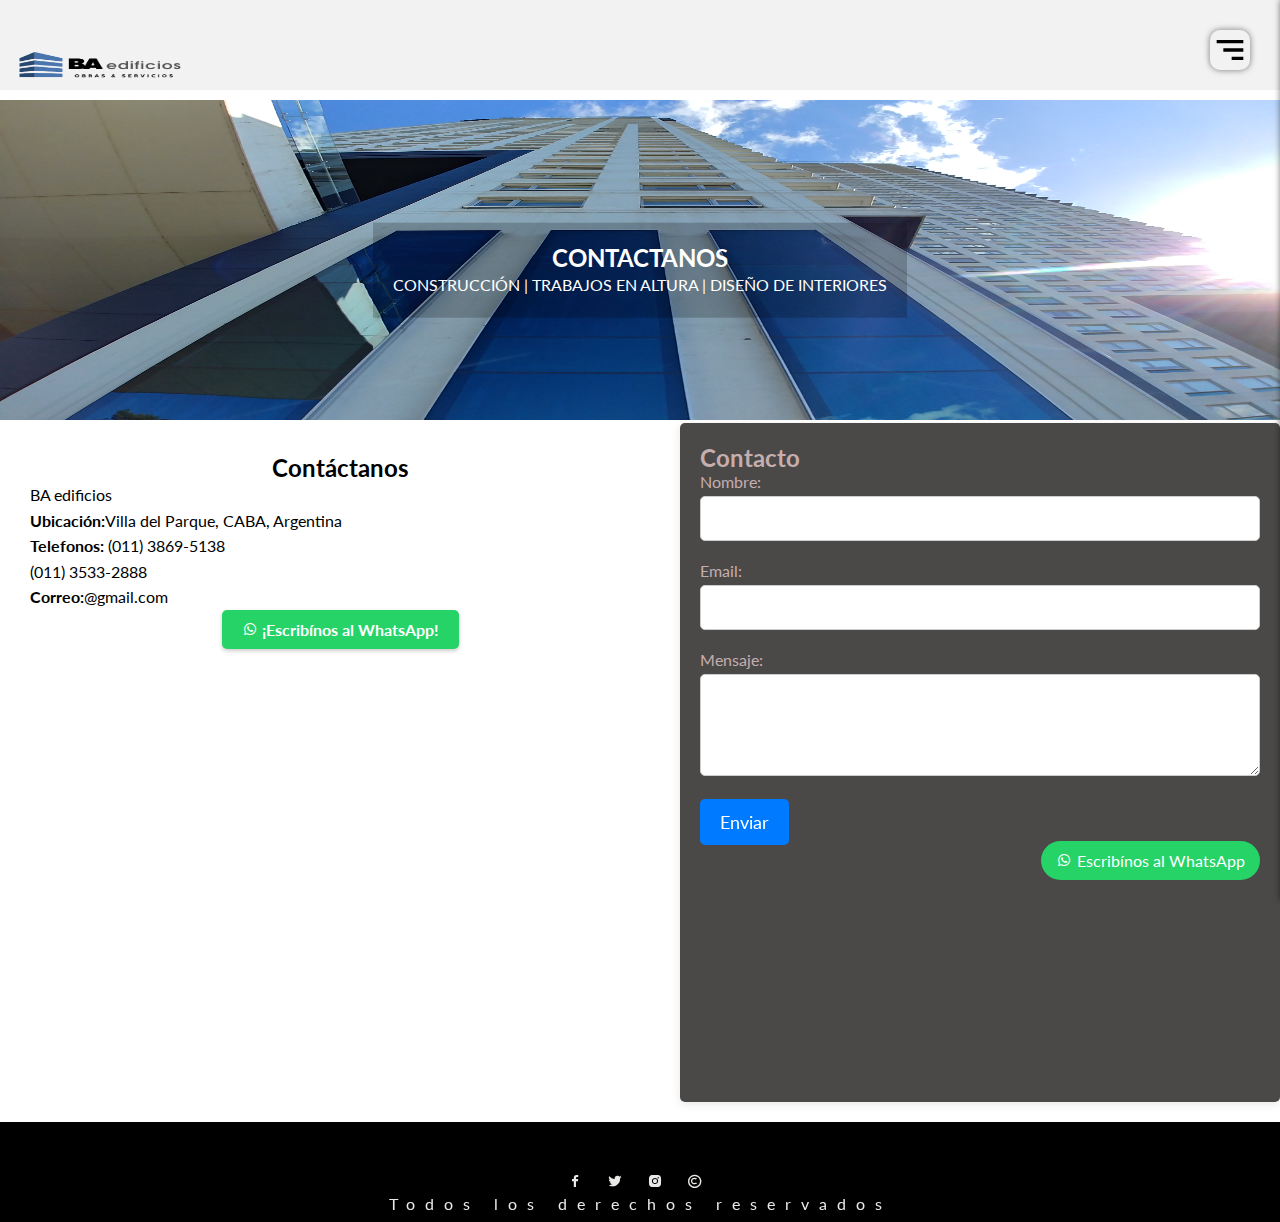
==== section/contacto.html @ 110c376d "inicioBAedificios" ====
<!DOCTYPE html>
<html lang="en">

<head>
  <meta charset="UTF-8">
  <meta name="viewport" content="width=device-width, initial-scale=1.0">
  <meta name="description" content="Dedicada a trabajos de contruccion, trabajos en altura, obras, impermeabilización, diseño de interiores">
  <meta name="keywords" content="Construcción,edificios Residenciales,pintura,impermeabilización,diseño de interiores,cocinas,baños,trabajos en altura">
  <link rel="stylesheet" href="../css/style.css">
  <link rel="shortcut icon" href="../img/logoBA2.png" type="image/x-icon">
  <link href='https://unpkg.com/boxicons@2.1.4/css/boxicons.min.css' rel='stylesheet'>
  <link rel="stylesheet" href="https://unpkg.com/swiper/swiper-bundle.min.css">
  <title>BAedificios|Contacto</title>
</head>

<body>


  <header class="header" id="inicio">
    <a href="../index.html"><img class="logo" src="../img/BN6-removebg-preview.png" alt="LOGO BA CONSTRUCCIONES"></a>
    <img class="hamburguer" src="../img/menu-hamburguesa (1).svg" alt="menu-hamburguesa">
    <nav class="menu-navegacion">

      <li><a href="../index.html">Inicio</a></li>
      <li><a href="../section/nosotros.html">Nosotros</a></li>
      <li><a href="../section/servicios.html">Servicios</a></li>
      <li><a href="../section/proyectos.html">Proyectos</a></li>
      <li><a href="../section/contacto.html">Contacto</a></li>

    </nav>
  </header>

  <div class="image-box">
    <img src="../img/nosotros.jpg" alt="Imagen SOBRE-NOSOTROS">
    <div class="image-text">
      <h2>CONTACTANOS</h2>
      <p>CONSTRUCCIÓN | TRABAJOS EN ALTURA | DISEÑO DE INTERIORES</p>

    </div>
  </div>

  <section class="contacto">
    <div class="contacto-info">
      <h2>Contáctanos</h2>
      <p>BA edificios</p>
      <p><strong>Ubicación:</strong>Villa del Parque, CABA, Argentina</p>
      <p><strong>Telefonos:</strong> (011) 3869-5138 <br>
                                     (011) 3533-2888</p>
     <p><strong>Correo:</strong>@gmail.com</p>     
     <div class="center">
      <a class="whatsapp-button" href="https://api.whatsapp.com/send?phone=1234567890" target="_blank">
        <i class='bx bxl-whatsapp'></i>
        ¡Escribínos al WhatsApp!
      </a>
    </div>
    
     
      <div class="mapa">
        <iframe
          src="https://www.google.com/maps/embed?pb=!1m18!1m12!1m3!1d13135.725709777726!2d-58.500344152215256!3d-34.60589545579562!2m3!1f0!2f0!3f0!3m2!1i1024!2i768!4f13.1!3m3!1m2!1s0x95bcc9df44319d89%3A0x72e02046997c8cef!2sVilla%20del%20Parque%2C%20CABA!5e0!3m2!1ses!2sar!4v1690223773061!5m2!1ses!2sar"
          width="100%" height="400" style="border:0;" allowfullscreen="" loading="lazy"
          referrerpolicy="no-referrer-when-downgrade"></iframe>
      </div>
    </div>
    <div class="formulario">
      <h2>Contacto</h2>
      <form action="../form.php" method="post">
        <label for="nombre">Nombre:</label>
        <input type="text" id="nombre" name="nombre" required>
  
        <label for="email">Email:</label>
        <input type="email" id="email" name="email" required>
  
        <label for="mensaje">Mensaje:</label>
        <textarea id="mensaje" name="mensaje" rows="4" required></textarea>
  
        <button type="submit">Enviar</button>
      </form>
    </div>
  </body>
  </html>
  
  
  </section>
































  <section class="whatsapp">
    <a href="https://api.whatsapp.com/send?phone=541165168689" class="whatsapp-float" target="_blank">
      <i class='bx bxl-whatsapp'></i>Escribínos al WhatsApp</a>
  </section>



  <footer class="footer">
    <i class='bx bxl-facebook'></i>
    <i class='bx bxl-twitter'></i>
    <i class='bx bxl-instagram-alt'></i>
    <i class='bx bx-copyright'></i>
    <p>Todos los derechos reservados</p>

  </footer>








  <script src="../js/main.js"></script>
  <script src="../js/menu.js"></script>
  <script src="../js/testimonial.js"></script>
</body>

</html>
---- css/style.css ----
@import url('https://fonts.googleapis.com/css2?family=Lato:wght@400;700&family=Poppins:wght@400;500;600;700;800&family=Satisfy&display=swap');

* {
  margin: 0;
  padding: 0;
  box-sizing: border-box;
  font-family: 'Lato', sans-serif;
}

header {
  position: fixed;
  top: 0;
  left: 0;
  width: 100%;
  height: 90px;
  background: #f2f2f2;
  z-index: 1000;
}


.logo {
  width: 200px;
  height: 130px;


}


.hamburguer {
  position: fixed;
  top: 30px;
  right: 30px;
  width: 40px;
  height: 40px;
  cursor: pointer;
  border-radius: 10px;
  box-shadow: 0 0 6px rgba(0, 0, 0, .5);
  z-index: 1000;
}

.menu-navegacion {
  position: fixed;
  top: 0;
  right: 0;
  width: 30vw;
  height: 100%;
  list-style: none;
  background: #f2f2f2;
  display: flex;
  flex-direction: column;
  justify-content: space-evenly;
  align-items: center;
  transition: transform .3s ease-in-out;
  transform: translateX(100%);
  box-shadow: 0 0 6px rgba(0, 0, 0, .5);
  z-index: 1000;
}


.spread {
  transform: translate(0);
}

.menu-navegacion a {
  color: rgb(27, 27, 29);
  text-decoration: none;
  font-size: 15px;
  text-transform: uppercase;
  font-weight: bold;
  transition: color 0.3s ease;
  box-shadow: 1px 1px 3px rgba(0, 0, 0, 0.1); 
}

.menu-navegacion a:hover {
  color: rgb(65, 105, 225); 
  box-shadow: 2px 2px 5px rgba(0, 0, 0, 0.2); 
}



/*inicio/slider*/

.img-slider {
  margin-top: 70px;
  position: relative;
  width: 100%;
  height: 600px;
  overflow: hidden;

}

.slide {
  position: absolute;
  top: 0;
  left: 0;
  width: 100%;
  height: 100%;
  opacity: 0;
  transition: opacity 0.3s ease-in-out;

}

.slide.active {
  opacity: 1;

}

.slide img {
  width: 100%;
  height: 100%;
  object-fit: cover;
}

.info {
  position: absolute;
  bottom: 350px;
  left: 60px;
  color: rgb(255, 249, 249);
  background: rgba(0, 0, 0, 0.2);
  text-align: center;
  justify-content: left;
  font-weight: 5px;


}

.info h2 {
  font-size: 40px;
  margin: 0 0 10px;
  text-transform: uppercase;

}

.info p {
  font-size: 20px;
  margin: 0;
  font-family: 'Lato', sans-serif;
  font-size: 400;
}

.button {
  display: inline-block;
  padding: 10px 20px;
  background-color: rgb(255, 249, 249);
  color: black;
  text-decoration: none;
  border: none;
  border-radius: 4px;
  font-size: 16px;
  cursor: pointer;
}

.navigation {
  position: absolute;
  bottom: 10px;
  left: 50%;
  transform: translateX(-50%);
  display: flex;
}

.btn {
  width: 10px;
  height: 10px;
  border-radius: 50%;
  background-color: #aaa;
  margin: 0 5px;
  cursor: pointer;
}

.btn.active {
  background-color: #333;
}



/*inicio/cards*/


.content2 {
  display: flex;
  flex-wrap: wrap;
  justify-content: center;
  background: linear-gradient(180deg, #000 50%, #fff 50%);


}

.cards {
  padding: 10px;
  width: 300px;
  margin: 10px;
  background-color: #f5f5f5;

  transition: 0.6s;
}

.cards:hover {
  box-shadow: 4.9px 7.8px hls(0deg 0% 0%/0.38);
  background-color: #333;
  color: #cec7c7;
}

.card-img img {
  width: 100%;

}

.card-body h2 {
  text-align: center;
}

.card-body p {
  text-align: justify;
  margin-bottom: 10px;
  padding: 5px;

}

.card-footer {
  display: flex;
  justify-content: center;
  align-items: center;
  margin: 5px;

}

.card-footer button {
  width: 150px;
  background: #000;
  color: #eae8e8;
  border: 2px solid rgb(95, 93, 93);
  padding: 10px;
  margin-bottom: 10px;
  cursor: pointer;
  transition: 0.2s;
  margin-top: 5px;

}

.card-footer button:hover {
  background: #e2dada;
  color: #000;

}

/*nosotros*/
.about-section {
  display: flex;
  flex-wrap: wrap;
  justify-content: center;
  align-items: center;
}

.about-content {
  flex: 1 1 300px;
  padding: 20px;
  text-align: center;
}

.about-content h2 {
  font-size: 24px;
  margin-bottom: 10px;
}

.about-content p {
  font-size: 16px;
  margin-bottom: 20px;
  text-align: justify;
}

.about-content button {
  padding: 10px 20px;
  background-color: #000;
  border: 2px solid rgb(15, 15, 15);
  color: #d5d4d0;
  border-radius: 5px;
  font-size: 16px;
  cursor: pointer;
}

.about-image {
  flex: 1 1 300px;
  padding: 20px;
  text-align: center;
}

.about-image img {
  max-width: 100%;
  height: auto;
}


/*testimonial*/

.testimonial-section {
  text-align: center;
  padding: 20px;
}


.testimonial-section .bx {
  color: rgb(87, 87, 233);

}


.testimonial-slider {
  display: flex;
  flex-direction: column;
  align-items: center;
  max-width: 800px;
  margin: 0 auto;
  overflow: hidden;
}

.testimonial {
  display: none;
}

.testimonial h1 {
  font-size: 16px;
}

.testimonial p {
  font-family: cursive;

}

.testimonial.active {
  display: block;
}


/*whatsapp*/

.whatsapp-float {
  position: fixed;
  bottom: 20px;
  right: 20px;
  background-color: #25D366;
  color: #fff;
  padding: 10px 15px;
  border-radius: 50px;
  font-size: 16px;
  text-decoration: none;
  z-index: 1000;
}


.whatsapp-float i {
  margin-right: 5px;
}


.footer {
  background: #000;
  color: #e9e9e7;
  height: 100px;
  text-align: center;
  padding: 50px;
  justify-content: space-between;
  letter-spacing: 10px;
  margin-top: 20px;


}

.footer a {
  color: #d5d4d0;

}


/*seccion servicios*/

/*img de portada  de las demas secciones*/
.image-box img {
  position: relative;
  display: inline-block;
  width: 100%;
  height: 320px;
  margin-top: 100px;
}

.image-text {
  position: absolute;
  top: 30%;
  left: 50%;
  transform: translate(-50%, -50%);
  background-color: rgba(0, 0, 0, 0.2);
  color: white;
  padding: 20px;
  text-align: center;
  font-size: 16px;
}

.lista-servicios li {
  list-style-type: none;
}

/*cajas de img y texto servicios*/

.container-services {
  display: flex;
  flex-wrap: wrap;
  align-items: center;
  background: #f2f2f2;
  border: 1px solid #c5aeae;

}

.image-services {
  flex: 1;
  width: 100%;
  height: 500px;
  background: #eaecf1;


}

.text-services {
  flex: 1;
  padding: 20px;
  text-align: justify;
  margin: 20px;

}

.text-services p {
  font-size: 1em;
  word-spacing: normal;
}

/*galeria antesydespues*/

.galeria-grid {
  grid-area: galeria-grid;
}

.galeria-grid-img {
  display: grid;
  grid-template-columns: 1fr 1fr 1fr;
  grid-template-rows: 1fr 1fr;
  justify-items: center;


}

.img-galery {
  border: 1px solid rgb(54, 53, 53)k;
  width: 350px;
  height: 350px;
  margin-top: 5px;
  cursor: pointer;
  translate: 0.3s;
}


.img-galery:hover {
  background: #e2dada;
  color: #000;

}

/*seccion nosotros*/

/*seccion proyectos*/


.gallery-title {
  text-align: center;
  margin-bottom: 20px;
  background-color: #000;
  color: #d5d4d0;

}

.gallery-title h2 {
  margin-top: 20px;
  font-size: 24px;
  border: 1px solid rgb(119, 115, 115);

}

/* Estilo del contenedor de la galería */
.gallery {
  margin-top: 20px;
  display: grid;
  grid-template-columns: repeat(auto-fit, minmax(250px, 1fr));

  grid-gap: 10px;
}

.gallery img {
  max-width: 100%;
  height:100%;
  object-fit: cover;

  transition: transform 0.3s;
}


.gallery img:hover {
  transform: scale(1.1);
}

/*seccion contacto*/


.contacto {
  display: flex;
  flex-wrap: wrap;
}

.contacto-info{
  flex: 1;
  padding: 20px;
  margin: 10px;
  text-align: justify;
}

.contacto-info h2{
  text-align: center;
  font-size: 24px;
}


.formulario{
  width: 600px;
  margin: 0 auto;
  padding: 20px;
  background-color: #4b4848;
  border-radius: 5px;
  color: #c5aeae;
  box-shadow: 0px 2px 10px rgba(0, 0, 0, 0.1);
}




form label {
  display: block;
  margin-bottom: 5px;
}

form input[type="text"],
form input[type="email"],
form textarea {
  width: 100%;
  padding: 12px;
  margin-bottom: 20px;
  border: 1px solid #ccc;
  border-radius: 5px;
  font-size: 16px;
}

form textarea {
  resize: vertical;
}

form button {
  background: #007bff;
  color: #fff;
  padding: 12px 20px;
  border: none;
  border-radius: 5px;
  font-size: 18px;
  cursor: pointer;
  transition: background 0.3s ease;
}

form button:hover {
  background: #0056b3;
}


.mapa {
  margin-top: 20px;
}

.whatsapp-button {
  display: inline-block;
  background-color: #25D366;
  color: #fff;
  padding: 10px 20px;
  border-radius: 5px;
  text-decoration: none;
  font-weight: bold;
  box-shadow: 0px 2px 4px rgba(0, 0, 0, 0.2);
}

.whatsapp-button:hover {
  background-color: #128C7E;
}

.center {
  text-align: center;
}

.whatsapp-icon {
  width: 20px;
  height: 20px;
  vertical-align: middle;
  margin-right: 5px;
}

p {
  line-height: 1.6;
}




@media (max-width: 768px) {

  .menu-navegacion {
    width: 40%;
    height: 50vh;
    padding: 20px;


  }


  .logo {
    width: 200px;
    height: 100px;


  }


  .img-slider {
    position: relative;
    width: 100%;
    height: 400px;
    overflow: hidden;
  }

  .info {
    bottom: 15%;
    left: 50%;
    transform: translateX(-50%);
    width: 90%;
  }

  .info h2 {
    font-size: 2rem;
  }

  .info p {
    font-size: 0.8rem;
  }

  .button {
    font-size: 0.8rem;
  }



  .about-section {
    flex-direction: column;
  }

  .about-content,
  .about-image {
    flex-basis: auto;
    width: 100%;
  }


  .footer {
    background: #000;
    color: #e9e9e7;
    height: 150px;
    text-align: center;
    padding: 50px;
    justify-content: space-between;
    letter-spacing: 10px;


  }


  /*servicios mq*/

  .galeria-grid-img {
    display: grid;
    grid-template-columns: 1fr;
    grid-template-rows: 1fr;
    justify-items: center;



  }


  .img-galery {
    border: 8px solid black;
    width: 300px;
    height: 200px;
    margin-top: 0px;
    cursor: pointer;
    translate: 0.3s;
  }

  /*contacto mq*/
  .contacto-info,
  .formulario {
    flex: 100%;
    padding: 15px;
  }

  .whatsapp-button {
    display: block;
    margin: 10px auto;
  }

  form {
    width: 100%;
  }

  input,
  textarea {
    width: 100%;
  }

  input[type="submit"] {
    width: auto;
    margin-left: auto;
    margin-right: auto;
  }



}
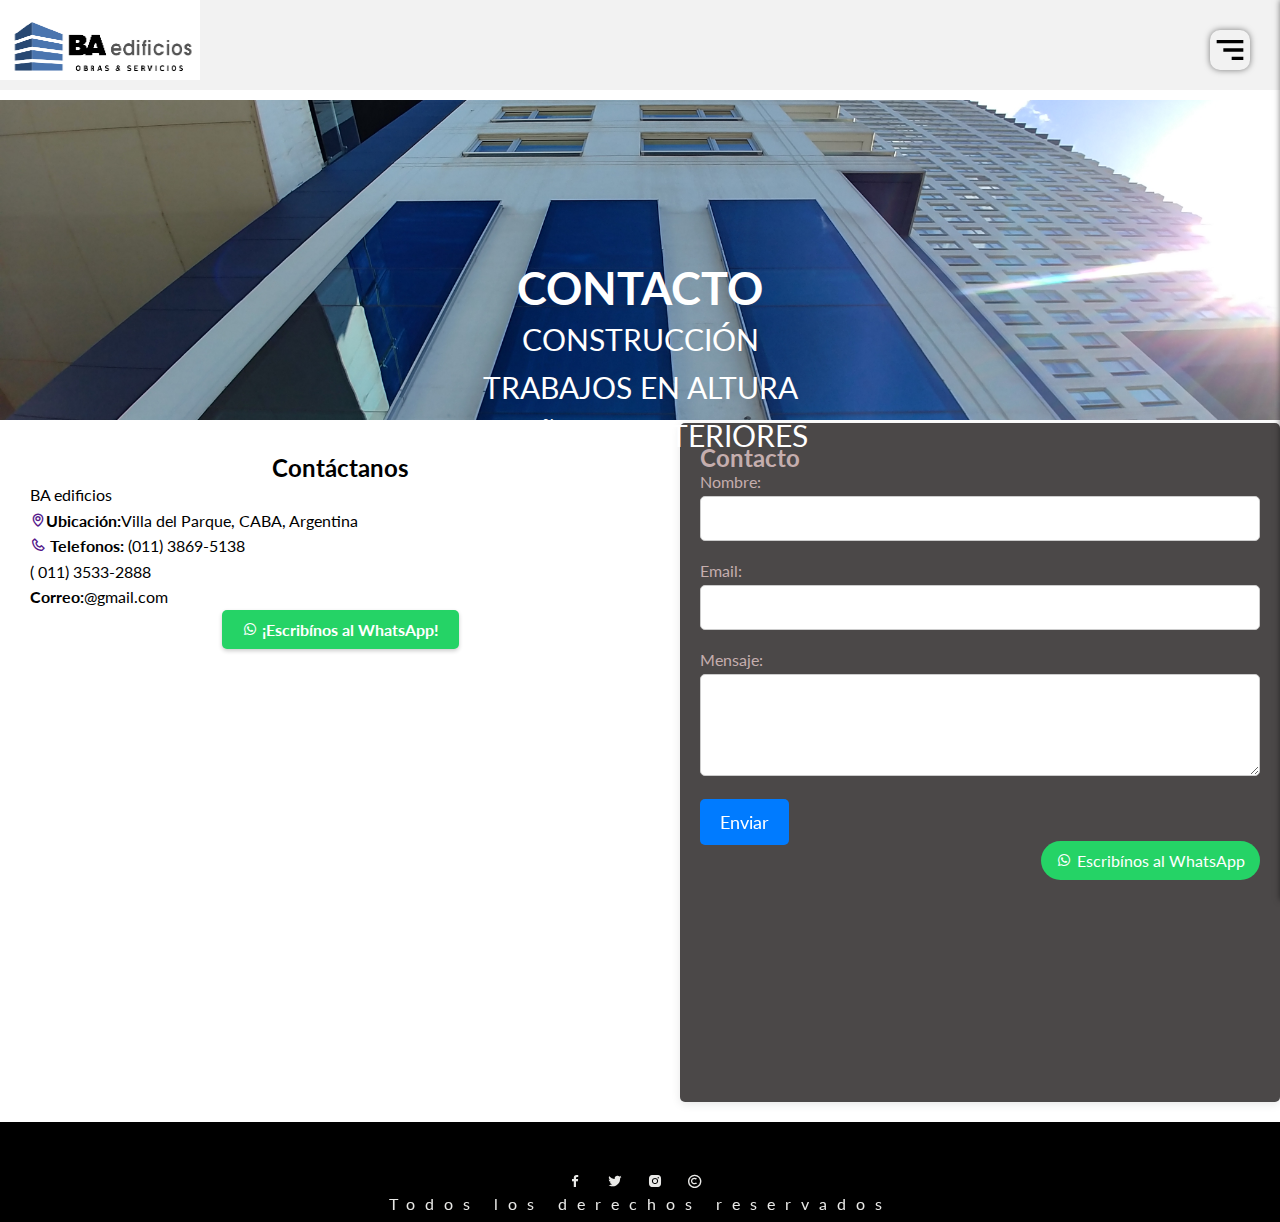
==== commit 2188e2cc: "elimine img de galeria" ====
--- a/section/contacto.html
+++ b/section/contacto.html
@@ -7,10 +7,10 @@
   <meta name="description" content="Dedicada a trabajos de contruccion, trabajos en altura, obras, impermeabilización, diseño de interiores">
   <meta name="keywords" content="Construcción,edificios Residenciales,pintura,impermeabilización,diseño de interiores,cocinas,baños,trabajos en altura">
   <link rel="stylesheet" href="../css/style.css">
-  <link rel="shortcut icon" href="../img/logoBA2.png" type="image/x-icon">
+  <link rel="shortcut icon" href="../img/BN6-removebg-preview.png" type="image/x-icon">
   <link href='https://unpkg.com/boxicons@2.1.4/css/boxicons.min.css' rel='stylesheet'>
   <link rel="stylesheet" href="https://unpkg.com/swiper/swiper-bundle.min.css">
-  <title>BAedificios|Contacto</title>
+  <title>BAedificios |Contacto</title>
 </head>
 
 <body>
@@ -33,8 +33,8 @@
   <div class="image-box">
     <img src="../img/nosotros.jpg" alt="Imagen SOBRE-NOSOTROS">
     <div class="image-text">
-      <h2>CONTACTANOS</h2>
-      <p>CONSTRUCCIÓN | TRABAJOS EN ALTURA | DISEÑO DE INTERIORES</p>
+      <h2>CONTACTO</h2>
+      <p>CONSTRUCCIÓN <br> TRABAJOS EN ALTURA <br> DISEÑO DE INTERIORES</p>
 
     </div>
   </div>
@@ -43,10 +43,10 @@
     <div class="contacto-info">
       <h2>Contáctanos</h2>
       <p>BA edificios</p>
-      <p><strong>Ubicación:</strong>Villa del Parque, CABA, Argentina</p>
-      <p><strong>Telefonos:</strong> (011) 3869-5138 <br>
-                                     (011) 3533-2888</p>
-     <p><strong>Correo:</strong>@gmail.com</p>     
+      <p><strong><a href=""><i class='bx bx-map' ></i></a>Ubicación:</strong>Villa del Parque, CABA, Argentina</p>
+      <p><strong><a href=""><i class='bx bx-phone' ></i></a> Telefonos:</strong> (011) 3869-5138 <br>
+        ( 011) 3533-2888</p>
+     <p><strong><a href=""></a>Correo:</strong>@gmail.com</p>     
      <div class="center">
       <a class="whatsapp-button" href="https://api.whatsapp.com/send?phone=1234567890" target="_blank">
         <i class='bx bxl-whatsapp'></i>
--- a/css/style.css
+++ b/css/style.css
@@ -19,9 +19,8 @@
 
 
 .logo {
-  width: 200px;
-  height: 130px;
-
+max-width:200px;
+min-height: 80px;
 
 }
 
@@ -87,7 +86,21 @@
   height: 600px;
   overflow: hidden;
 
-}
+
+}
+
+.img-slider::before {
+  content: "";
+  position: absolute;
+  top: 0;
+  left: 0;
+  width: 50%; /* Ajusta el ancho del degradado según tus preferencias */
+  height: 100%;
+  background-image: linear-gradient(to right, rgba(0, 0, 0,20), transparent);
+  z-index: 2; /* Asegura que el degradado esté por encima de las diapositivas */
+}
+
+
 
 .slide {
   position: absolute;
@@ -97,6 +110,7 @@
   height: 100%;
   opacity: 0;
   transition: opacity 0.3s ease-in-out;
+  z-index: 1;
 
 }
 
@@ -109,23 +123,25 @@
   width: 100%;
   height: 100%;
   object-fit: cover;
-}
-
-.info {
+ 
+
+}
+
+.info  {
   position: absolute;
   bottom: 350px;
   left: 60px;
-  color: rgb(255, 249, 249);
-  background: rgba(0, 0, 0, 0.2);
+  color:white;
   text-align: center;
   justify-content: left;
   font-weight: 5px;
-
-
+  z-index:3;
+  padding-right: 20px; /* Agrega un padding para desplazar el texto hacia la derecha */
 }
 
 .info h2 {
-  font-size: 40px;
+  
+  font-size: 60px;
   margin: 0 0 10px;
   text-transform: uppercase;
 
@@ -220,7 +236,7 @@
   display: flex;
   justify-content: center;
   align-items: center;
-  margin: 5px;
+  margin: 15px;
 
 }
 
@@ -297,7 +313,11 @@
   padding: 20px;
 }
 
-
+.testimonial-section h2{
+  margin: 20px;
+
+
+}
 .testimonial-section .bx {
   color: rgb(87, 87, 233);
 
@@ -380,18 +400,20 @@
   width: 100%;
   height: 320px;
   margin-top: 100px;
-}
+  object-fit: cover;
+}
+
+
 
 .image-text {
   position: absolute;
-  top: 30%;
+  top: 40%;
   left: 50%;
   transform: translate(-50%, -50%);
-  background-color: rgba(0, 0, 0, 0.2);
   color: white;
   padding: 20px;
   text-align: center;
-  font-size: 16px;
+  font-size: 30px;
 }
 
 .lista-servicios li {
@@ -411,9 +433,9 @@
 
 .image-services {
   flex: 1;
-  width: 100%;
+  max-width: 100%;
   height: 500px;
-  background: #eaecf1;
+
 
 
 }
@@ -431,10 +453,22 @@
   word-spacing: normal;
 }
 
+.presupuestos-title{
+  text-align:center;
+  padding: 20px;
+  margin: 20px 0 20px 0;
+  word-spacing:10px ;
+  line-height: 50px;
+  
+ 
+
+}
+
 /*galeria antesydespues*/
 
 .galeria-grid {
   grid-area: galeria-grid;
+  
 }
 
 .galeria-grid-img {
@@ -463,20 +497,24 @@
 }
 
 /*seccion nosotros*/
+.img-nosotros{
+  max-width: 100%;
+
+}
 
 /*seccion proyectos*/
 
 
 .gallery-title {
   text-align: center;
-  margin-bottom: 20px;
+  margin-bottom: 50px;
   background-color: #000;
   color: #d5d4d0;
 
 }
 
 .gallery-title h2 {
-  margin-top: 20px;
+  margin-top: 50px;
   font-size: 24px;
   border: 1px solid rgb(119, 115, 115);
 
@@ -487,7 +525,7 @@
   margin-top: 20px;
   display: grid;
   grid-template-columns: repeat(auto-fit, minmax(250px, 1fr));
-
+margin-bottom: 50px;
   grid-gap: 10px;
 }
 
@@ -623,11 +661,10 @@
 
 
   .logo {
-    width: 200px;
-    height: 100px;
-
-
-  }
+    max-width:180px;
+    min-height: 0px;
+    
+    }
 
 
   .img-slider {
@@ -637,24 +674,48 @@
     overflow: hidden;
   }
 
+  .img-slider::before {
+    content: "";
+    position: absolute;
+    top: 0;
+    left: 0;
+    width: 100%; /* Ajusta el ancho del degradado según tus preferencias */
+    height: 50%;
+    background-image: linear-gradient(to bottom, rgba(0, 0, 0,20), transparent);
+    z-index: 2; /* Asegura que el degradado esté por encima de las diapositivas */
+  }
+  
+
+  .info h2 {
+  
+    font-size: 50px;
+    margin: 0 0 10px;
+    text-transform: uppercase;
+  
+  }
+  
+  .info p {
+    font-size: 20px;
+    margin: 0;
+    font-family: 'Lato', sans-serif;
+    font-size: 400;
+  }
+  
   .info {
     bottom: 15%;
     left: 50%;
     transform: translateX(-50%);
     width: 90%;
-  }
-
-  .info h2 {
-    font-size: 2rem;
-  }
-
-  .info p {
-    font-size: 0.8rem;
-  }
+    height: 75%;
+  }
+
+
+  
 
   .button {
     font-size: 0.8rem;
   }
+
 
 
 
@@ -667,6 +728,7 @@
     flex-basis: auto;
     width: 100%;
   }
+
 
 
   .footer {
@@ -681,6 +743,18 @@
 
   }
 
+  .image-text {
+    position: absolute;
+    top:245px;
+    left: 50%;
+    transform: translate(-50%, -50%);
+    color: white;
+    padding: 20px;
+    text-align: center;
+    font-size: 10px;
+  }
+
+
 
   /*servicios mq*/
 
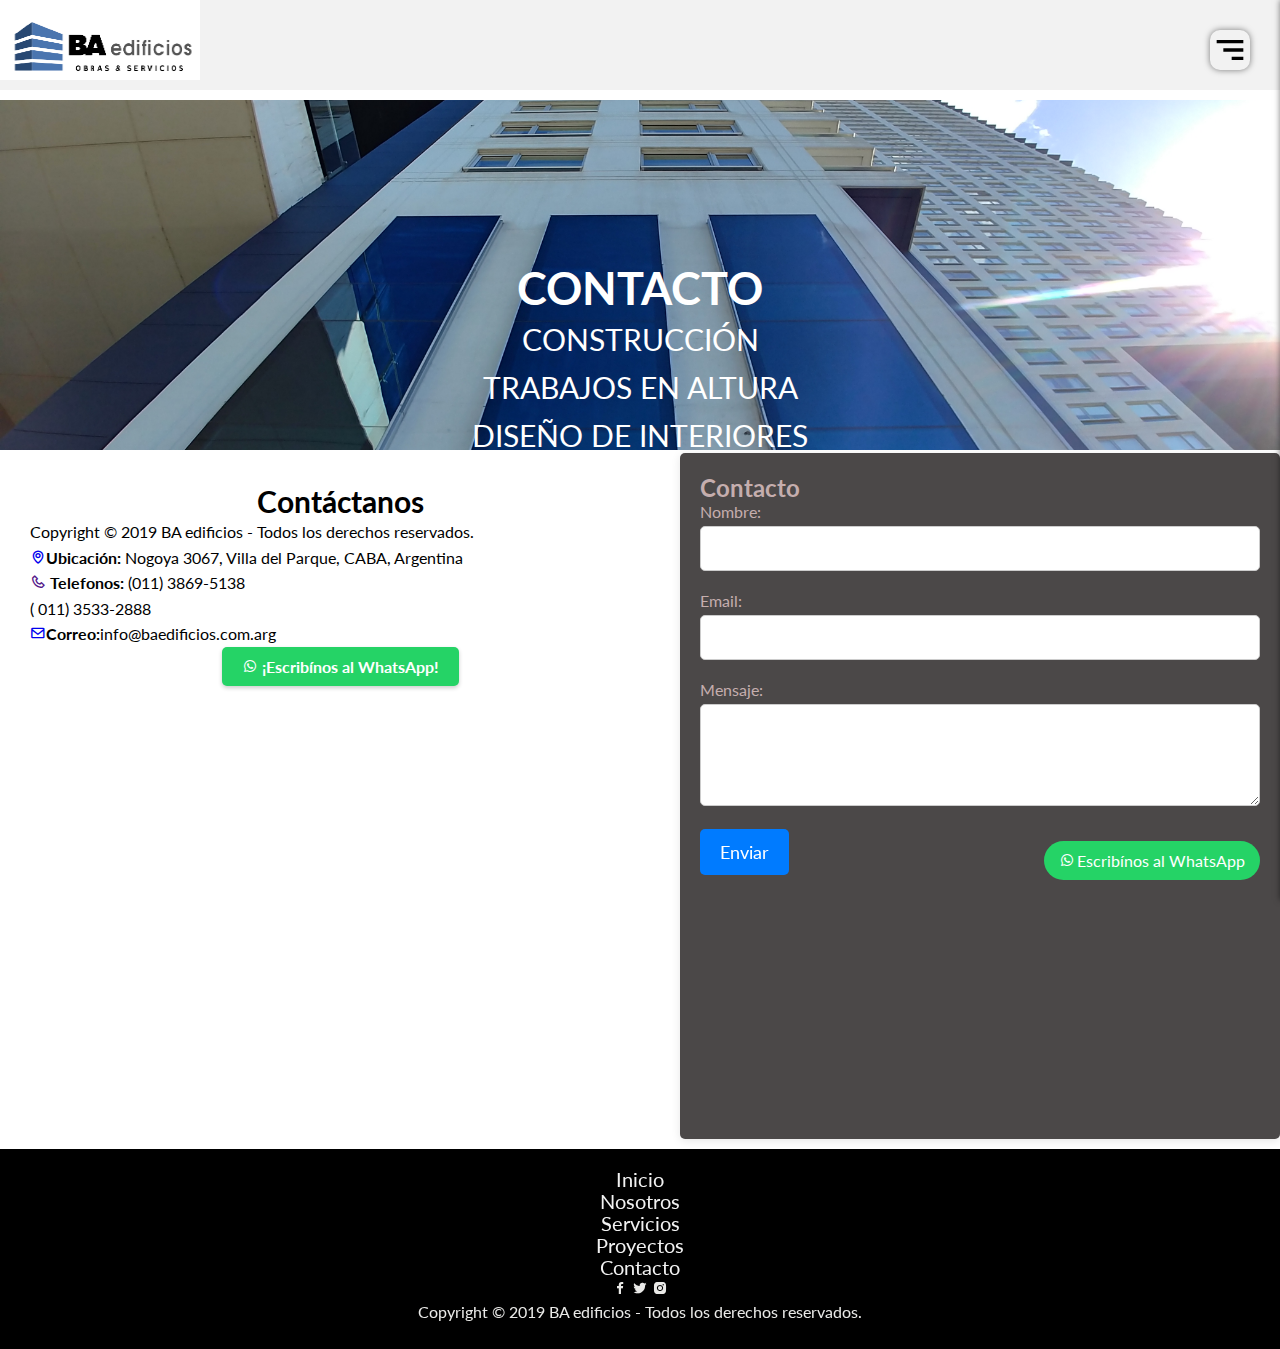
==== commit bf7232f1: "agregue imagenes en galeria" ====
--- a/section/contacto.html
+++ b/section/contacto.html
@@ -4,8 +4,10 @@
 <head>
   <meta charset="UTF-8">
   <meta name="viewport" content="width=device-width, initial-scale=1.0">
-  <meta name="description" content="Dedicada a trabajos de contruccion, trabajos en altura, obras, impermeabilización, diseño de interiores">
-  <meta name="keywords" content="Construcción,edificios Residenciales,pintura,impermeabilización,diseño de interiores,cocinas,baños,trabajos en altura">
+  <meta name="description"
+    content="Dedicada a trabajos de contruccion, trabajos en altura, obras, impermeabilización, diseño de interiores">
+  <meta name="keywords"
+    content="Construcción,edificios Residenciales,pintura,impermeabilización,diseño de interiores,cocinas,baños,trabajos en altura">
   <link rel="stylesheet" href="../css/style.css">
   <link rel="shortcut icon" href="../img/BN6-removebg-preview.png" type="image/x-icon">
   <link href='https://unpkg.com/boxicons@2.1.4/css/boxicons.min.css' rel='stylesheet'>
@@ -42,24 +44,24 @@
   <section class="contacto">
     <div class="contacto-info">
       <h2>Contáctanos</h2>
-      <p>BA edificios</p>
-      <p><strong><a href=""><i class='bx bx-map' ></i></a>Ubicación:</strong>Villa del Parque, CABA, Argentina</p>
-      <p><strong><a href=""><i class='bx bx-phone' ></i></a> Telefonos:</strong> (011) 3869-5138 <br>
+      <p>Copyright © 2019 BA edificios - Todos los derechos reservados.</p>
+      <p><strong><a href="https://goo.gl/maps/Mmrwckhm1JE9EHxn7"><i class='bx bx-map'></i></a>Ubicación:</strong> <span>Nogoya 3067</span>, Villa del Parque,
+        CABA, Argentina</p>
+      <p><strong><a href=""><i class='bx bx-phone'></i></a> Telefonos:</strong> (011) 3869-5138 <br>
         ( 011) 3533-2888</p>
-     <p><strong><a href=""></a>Correo:</strong>@gmail.com</p>     
-     <div class="center">
-      <a class="whatsapp-button" href="https://api.whatsapp.com/send?phone=1234567890" target="_blank">
-        <i class='bx bxl-whatsapp'></i>
-        ¡Escribínos al WhatsApp!
-      </a>
-    </div>
-    
-     
+        <p><strong><a href="mailto:info@baedificios.com.arg"><i class='bx bx-envelope'></i></a>Correo:</strong>info@baedificios.com.arg
+        </p>
+      <div class="center">
+        <a class="whatsapp-button" href="https://api.whatsapp.com/send?phone=1234567890" target="_blank">
+          <i class='bx bxl-whatsapp'></i>
+          ¡Escribínos al WhatsApp!
+        </a>
+      </div>
+
+
       <div class="mapa">
-        <iframe
-          src="https://www.google.com/maps/embed?pb=!1m18!1m12!1m3!1d13135.725709777726!2d-58.500344152215256!3d-34.60589545579562!2m3!1f0!2f0!3f0!3m2!1i1024!2i768!4f13.1!3m3!1m2!1s0x95bcc9df44319d89%3A0x72e02046997c8cef!2sVilla%20del%20Parque%2C%20CABA!5e0!3m2!1ses!2sar!4v1690223773061!5m2!1ses!2sar"
-          width="100%" height="400" style="border:0;" allowfullscreen="" loading="lazy"
-          referrerpolicy="no-referrer-when-downgrade"></iframe>
+        <iframe src="https://www.google.com/maps/embed?pb=!1m18!1m12!1m3!1d3284.0650740034425!2d-58.49432462505077!3d-34.602515957433376!2m3!1f0!2f0!3f0!3m2!1i1024!2i768!4f13.1!3m3!1m2!1s0x95bcb624767c83b1%3A0xde9e885433ce9724!2sComuna%2011%2C%20Nogoy%C3%A1%203067%2C%20Buenos%20Aires!5e0!3m2!1ses!2sar!4v1691415182051!5m2!1ses!2sar" width="100%" height="400" style="border:0;" allowfullscreen="" loading="lazy" referrerpolicy="no-referrer-when-downgrade"></iframe>
+        
       </div>
     </div>
     <div class="formulario">
@@ -67,21 +69,47 @@
       <form action="../form.php" method="post">
         <label for="nombre">Nombre:</label>
         <input type="text" id="nombre" name="nombre" required>
-  
+
         <label for="email">Email:</label>
         <input type="email" id="email" name="email" required>
-  
+
         <label for="mensaje">Mensaje:</label>
         <textarea id="mensaje" name="mensaje" rows="4" required></textarea>
-  
+
         <button type="submit">Enviar</button>
       </form>
     </div>
-  </body>
-  </html>
-  
-  
-  </section>
+</body>
+
+</html>
+
+
+</section>
+
+<section class="whatsapp">
+  <a href="https://api.whatsapp.com/send?phone=541165168689" class="whatsapp-float" target="_blank">
+    <i class='bx bxl-whatsapp'></i>Escribínos al WhatsApp</a>
+</section>
+
+
+<footer class="footer">
+  <nav class="menu-footer">
+
+    <li><a href="/index.html">Inicio</a></li>
+    <li><a href="../section/nosotros.html">Nosotros</a></li>
+    <li><a href="../section/servicios.html">Servicios</a></li>
+    <li><a href="../section/proyectos.html">Proyectos</a></li>
+    <li><a href="../section/contacto.html">Contacto</a></li>
+
+  </nav>
+
+  <i class='bx bxl-facebook'></i>
+  <i class='bx bxl-twitter'></i>
+  <i class='bx bxl-instagram-alt'></i>
+ 
+  <p>Copyright © 2019 BA edificios - Todos los derechos reservados.</p>
+
+</footer>
 
 
 
@@ -90,56 +118,9 @@
 
 
 
-
-
-
-
-
-
-
-
-
-
-
-
-
-
-
-
-
-
-
-
-
-
-
-
-  <section class="whatsapp">
-    <a href="https://api.whatsapp.com/send?phone=541165168689" class="whatsapp-float" target="_blank">
-      <i class='bx bxl-whatsapp'></i>Escribínos al WhatsApp</a>
-  </section>
-
-
-
-  <footer class="footer">
-    <i class='bx bxl-facebook'></i>
-    <i class='bx bxl-twitter'></i>
-    <i class='bx bxl-instagram-alt'></i>
-    <i class='bx bx-copyright'></i>
-    <p>Todos los derechos reservados</p>
-
-  </footer>
-
-
-
-
-
-
-
-
-  <script src="../js/main.js"></script>
-  <script src="../js/menu.js"></script>
-  <script src="../js/testimonial.js"></script>
+<script src="../js/main.js"></script>
+<script src="../js/menu.js"></script>
+<script src="../js/testimonial.js"></script>
 </body>
 
 </html>--- a/css/style.css
+++ b/css/style.css
@@ -19,8 +19,8 @@
 
 
 .logo {
-max-width:200px;
-min-height: 80px;
+  max-width: 200px;
+  min-height: 80px;
 
 }
 
@@ -67,18 +67,17 @@
   text-transform: uppercase;
   font-weight: bold;
   transition: color 0.3s ease;
-  box-shadow: 1px 1px 3px rgba(0, 0, 0, 0.1); 
+  box-shadow: 1px 1px 3px rgba(0, 0, 0, 0.1);
 }
 
 .menu-navegacion a:hover {
-  color: rgb(65, 105, 225); 
-  box-shadow: 2px 2px 5px rgba(0, 0, 0, 0.2); 
+  color: rgb(65, 105, 225);
+  box-shadow: 2px 2px 5px rgba(0, 0, 0, 0.2);
 }
 
 
 
 /*inicio/slider*/
-
 .img-slider {
   margin-top: 70px;
   position: relative;
@@ -86,21 +85,13 @@
   height: 600px;
   overflow: hidden;
 
-
-}
-
-.img-slider::before {
-  content: "";
-  position: absolute;
-  top: 0;
-  left: 0;
-  width: 50%; /* Ajusta el ancho del degradado según tus preferencias */
+}
+
+.slide img {
+  width: 100%;
   height: 100%;
-  background-image: linear-gradient(to right, rgba(0, 0, 0,20), transparent);
-  z-index: 2; /* Asegura que el degradado esté por encima de las diapositivas */
-}
-
-
+  object-fit: cover;
+}
 
 .slide {
   position: absolute;
@@ -110,37 +101,40 @@
   height: 100%;
   opacity: 0;
   transition: opacity 0.3s ease-in-out;
-  z-index: 1;
 
 }
 
 .slide.active {
   opacity: 1;
-
-}
-
-.slide img {
-  width: 100%;
-  height: 100%;
-  object-fit: cover;
- 
-
-}
-
-.info  {
+}
+
+
+.img-slider::before {
+  content: "";
   position: absolute;
+  top: 0;
+  left: 0;
+  width: 50%;
+  /* Ajusta el ancho del degradado según tus preferencias */
+  height: 100vh;
+  background: linear-gradient(to right, rgba(5, 5, 5, 10), rgba(225, 225, 225, 0));
+  z-index: 1;
+
+}
+
+.info {
+  position: absolute;
+  color: #f2f2f2;
   bottom: 350px;
-  left: 60px;
-  color:white;
+  left: 20px;
   text-align: center;
   justify-content: left;
   font-weight: 5px;
-  z-index:3;
-  padding-right: 20px; /* Agrega un padding para desplazar el texto hacia la derecha */
+  z-index: 1;
+
 }
 
 .info h2 {
-  
   font-size: 60px;
   margin: 0 0 10px;
   text-transform: uppercase;
@@ -152,7 +146,11 @@
   margin: 0;
   font-family: 'Lato', sans-serif;
   font-size: 400;
-}
+
+}
+
+
+
 
 .button {
   display: inline-block;
@@ -166,27 +164,6 @@
   cursor: pointer;
 }
 
-.navigation {
-  position: absolute;
-  bottom: 10px;
-  left: 50%;
-  transform: translateX(-50%);
-  display: flex;
-}
-
-.btn {
-  width: 10px;
-  height: 10px;
-  border-radius: 50%;
-  background-color: #aaa;
-  margin: 0 5px;
-  cursor: pointer;
-}
-
-.btn.active {
-  background-color: #333;
-}
-
 
 
 /*inicio/cards*/
@@ -265,6 +242,7 @@
   flex-wrap: wrap;
   justify-content: center;
   align-items: center;
+  margin-top: 40px;
 }
 
 .about-content {
@@ -274,25 +252,16 @@
 }
 
 .about-content h2 {
-  font-size: 24px;
+  font-size: 30px;
   margin-bottom: 10px;
 }
 
 .about-content p {
-  font-size: 16px;
+  font-size: 20px;
   margin-bottom: 20px;
   text-align: justify;
 }
 
-.about-content button {
-  padding: 10px 20px;
-  background-color: #000;
-  border: 2px solid rgb(15, 15, 15);
-  color: #d5d4d0;
-  border-radius: 5px;
-  font-size: 16px;
-  cursor: pointer;
-}
 
 .about-image {
   flex: 1 1 300px;
@@ -302,7 +271,7 @@
 
 .about-image img {
   max-width: 100%;
-  height: auto;
+  height: 400px;
 }
 
 
@@ -313,11 +282,12 @@
   padding: 20px;
 }
 
-.testimonial-section h2{
+.testimonial-section h2 {
   margin: 20px;
 
 
 }
+
 .testimonial-section .bx {
   color: rgb(87, 87, 233);
 
@@ -368,27 +338,32 @@
 
 
 .whatsapp-float i {
-  margin-right: 5px;
+  margin-right: 2px;
 }
 
 
 .footer {
   background: #000;
   color: #e9e9e7;
-  height: 100px;
-  text-align: center;
-  padding: 50px;
+  height: 200px;
+  text-align: center;
+  padding: 20px;
   justify-content: space-between;
-  letter-spacing: 10px;
-  margin-top: 20px;
-
-
-}
+  margin-top: 10px;
+  list-style-type: none;
+  line-height: 20px;
+
+}
+
 
 .footer a {
-  color: #d5d4d0;
-
-}
+  font-size: 20px;
+  color: #f2f2f2;
+  text-decoration: none;
+
+
+}
+
 
 
 /*seccion servicios*/
@@ -398,7 +373,7 @@
   position: relative;
   display: inline-block;
   width: 100%;
-  height: 320px;
+  height: 350px;
   margin-top: 100px;
   object-fit: cover;
 }
@@ -414,13 +389,15 @@
   padding: 20px;
   text-align: center;
   font-size: 30px;
+
 }
 
 .lista-servicios li {
+  padding: 5px;
   list-style-type: none;
 }
 
-/*cajas de img y texto servicios*/
+/*servicios*/
 
 .container-services {
   display: flex;
@@ -433,7 +410,7 @@
 
 .image-services {
   flex: 1;
-  max-width: 100%;
+  max-width: 70%;
   height: 500px;
 
 
@@ -448,19 +425,32 @@
 
 }
 
+.text-services h3 {
+  text-align: center;
+  margin-bottom: 20px;
+  font-weight: 100px;
+}
+
+
+
 .text-services p {
   font-size: 1em;
   word-spacing: normal;
 }
 
-.presupuestos-title{
-  text-align:center;
+
+
+
+.presupuestos-title {
+  text-align: center;
   padding: 20px;
   margin: 20px 0 20px 0;
-  word-spacing:10px ;
+  word-spacing: 10px;
   line-height: 50px;
-  
- 
+  background-color: #000;
+  color: white;
+
+
 
 }
 
@@ -468,7 +458,7 @@
 
 .galeria-grid {
   grid-area: galeria-grid;
-  
+
 }
 
 .galeria-grid-img {
@@ -478,26 +468,26 @@
   justify-items: center;
 
 
+
 }
 
 .img-galery {
-  border: 1px solid rgb(54, 53, 53)k;
+
   width: 350px;
-  height: 350px;
+  height: 300px;
   margin-top: 5px;
   cursor: pointer;
-  translate: 0.3s;
+  transition: transform 0.5s;
 }
 
 
 .img-galery:hover {
-  background: #e2dada;
-  color: #000;
+  transform: scale(1.1);
 
 }
 
 /*seccion nosotros*/
-.img-nosotros{
+.img-nosotros {
   max-width: 100%;
 
 }
@@ -507,34 +497,33 @@
 
 .gallery-title {
   text-align: center;
-  margin-bottom: 50px;
+  margin-bottom: 30px;
   background-color: #000;
-  color: #d5d4d0;
+  color: #f2f2f2;
 
 }
 
 .gallery-title h2 {
-  margin-top: 50px;
+  margin-top: 30px;
   font-size: 24px;
   border: 1px solid rgb(119, 115, 115);
 
 }
 
-/* Estilo del contenedor de la galería */
+/* Estilo del contenedor de la galería proyectos */
 .gallery {
-  margin-top: 20px;
+  margin-top: 10px;
   display: grid;
-  grid-template-columns: repeat(auto-fit, minmax(250px, 1fr));
-margin-bottom: 50px;
+  grid-template-columns: repeat(auto-fit, minmax(200px, 1fr));
+  margin-bottom: 50px;
   grid-gap: 10px;
 }
 
 .gallery img {
   max-width: 100%;
-  height:100%;
+  height: 100%;
   object-fit: cover;
-
-  transition: transform 0.3s;
+  transition: transform 0.5s;
 }
 
 
@@ -550,20 +539,20 @@
   flex-wrap: wrap;
 }
 
-.contacto-info{
+.contacto-info {
   flex: 1;
   padding: 20px;
   margin: 10px;
   text-align: justify;
 }
 
-.contacto-info h2{
-  text-align: center;
-  font-size: 24px;
-}
-
-
-.formulario{
+.contacto-info h2 {
+  text-align: center;
+  font-size: 30px;
+}
+
+
+.formulario {
   width: 600px;
   margin: 0 auto;
   padding: 20px;
@@ -661,10 +650,10 @@
 
 
   .logo {
-    max-width:180px;
+    max-width: 180px;
     min-height: 0px;
-    
-    }
+
+  }
 
 
   .img-slider {
@@ -674,33 +663,23 @@
     overflow: hidden;
   }
 
-  .img-slider::before {
-    content: "";
-    position: absolute;
-    top: 0;
-    left: 0;
-    width: 100%; /* Ajusta el ancho del degradado según tus preferencias */
-    height: 50%;
-    background-image: linear-gradient(to bottom, rgba(0, 0, 0,20), transparent);
-    z-index: 2; /* Asegura que el degradado esté por encima de las diapositivas */
-  }
-  
+
 
   .info h2 {
-  
-    font-size: 50px;
+
+    font-size: 30px;
     margin: 0 0 10px;
-    text-transform: uppercase;
-  
-  }
-  
+
+
+  }
+
   .info p {
     font-size: 20px;
     margin: 0;
     font-family: 'Lato', sans-serif;
-    font-size: 400;
-  }
-  
+
+  }
+
   .info {
     bottom: 15%;
     left: 50%;
@@ -710,7 +689,7 @@
   }
 
 
-  
+
 
   .button {
     font-size: 0.8rem;
@@ -732,27 +711,64 @@
 
 
   .footer {
-    background: #000;
-    color: #e9e9e7;
-    height: 150px;
+    font-size: 16px;
+    height: 200px;
     text-align: center;
-    padding: 50px;
-    justify-content: space-between;
-    letter-spacing: 10px;
-
-
-  }
-
+    padding: 20px;
+    margin: 10px;
+
+
+  }
+
+
+  .footer a {
+    font-size: 16px;
+
+
+  }
+
+  /*img portada de secciones */
   .image-text {
     position: absolute;
-    top:245px;
+    top: 245px;
     left: 50%;
     transform: translate(-50%, -50%);
     color: white;
-    padding: 20px;
+    padding: 10px;
     text-align: center;
+    font-size: 5px;
+  }
+
+  .image-box img {
+    position: relative;
+    display: inline-block;
+    width: 100%;
+    height: 350px;
+    margin-top: 100px;
+    object-fit: cover;
+  }
+
+
+
+  .image-text {
+    position: absolute;
+    top: 40%;
+    left: 50%;
+    transform: translate(-50%, -50%);
+    color: white;
+    padding: 10px;
+    text-align: center;
+    font-size: 20px;
+
+  }
+
+
+  .image-text p {
+    padding: 10px;
     font-size: 10px;
-  }
+
+  }
+
 
 
 
@@ -764,13 +780,13 @@
     grid-template-rows: 1fr;
     justify-items: center;
 
-
-
-  }
+  }
+
+
 
 
   .img-galery {
-    border: 8px solid black;
+
     width: 300px;
     height: 200px;
     margin-top: 0px;
@@ -778,6 +794,36 @@
     translate: 0.3s;
   }
 
+  .image-services {
+    flex: 1;
+    max-width: 100%;
+    height: 300px;
+
+
+  }
+
+
+  .gallery img {
+    max-width: 100%;
+    height: 100%;
+    object-fit: cover;
+    transition: transform 0.3s;
+  }
+
+  .gallery-title {
+    margin-bottom: 10px;
+
+
+  }
+
+  .gallery-title h2 {
+    margin-top: 10px;
+    font-size: 24px;
+    border: 1px solid rgb(119, 115, 115);
+
+  }
+
+
   /*contacto mq*/
   .contacto-info,
   .formulario {
@@ -807,7 +853,4 @@
 
 
 
-}
-
-
-
+}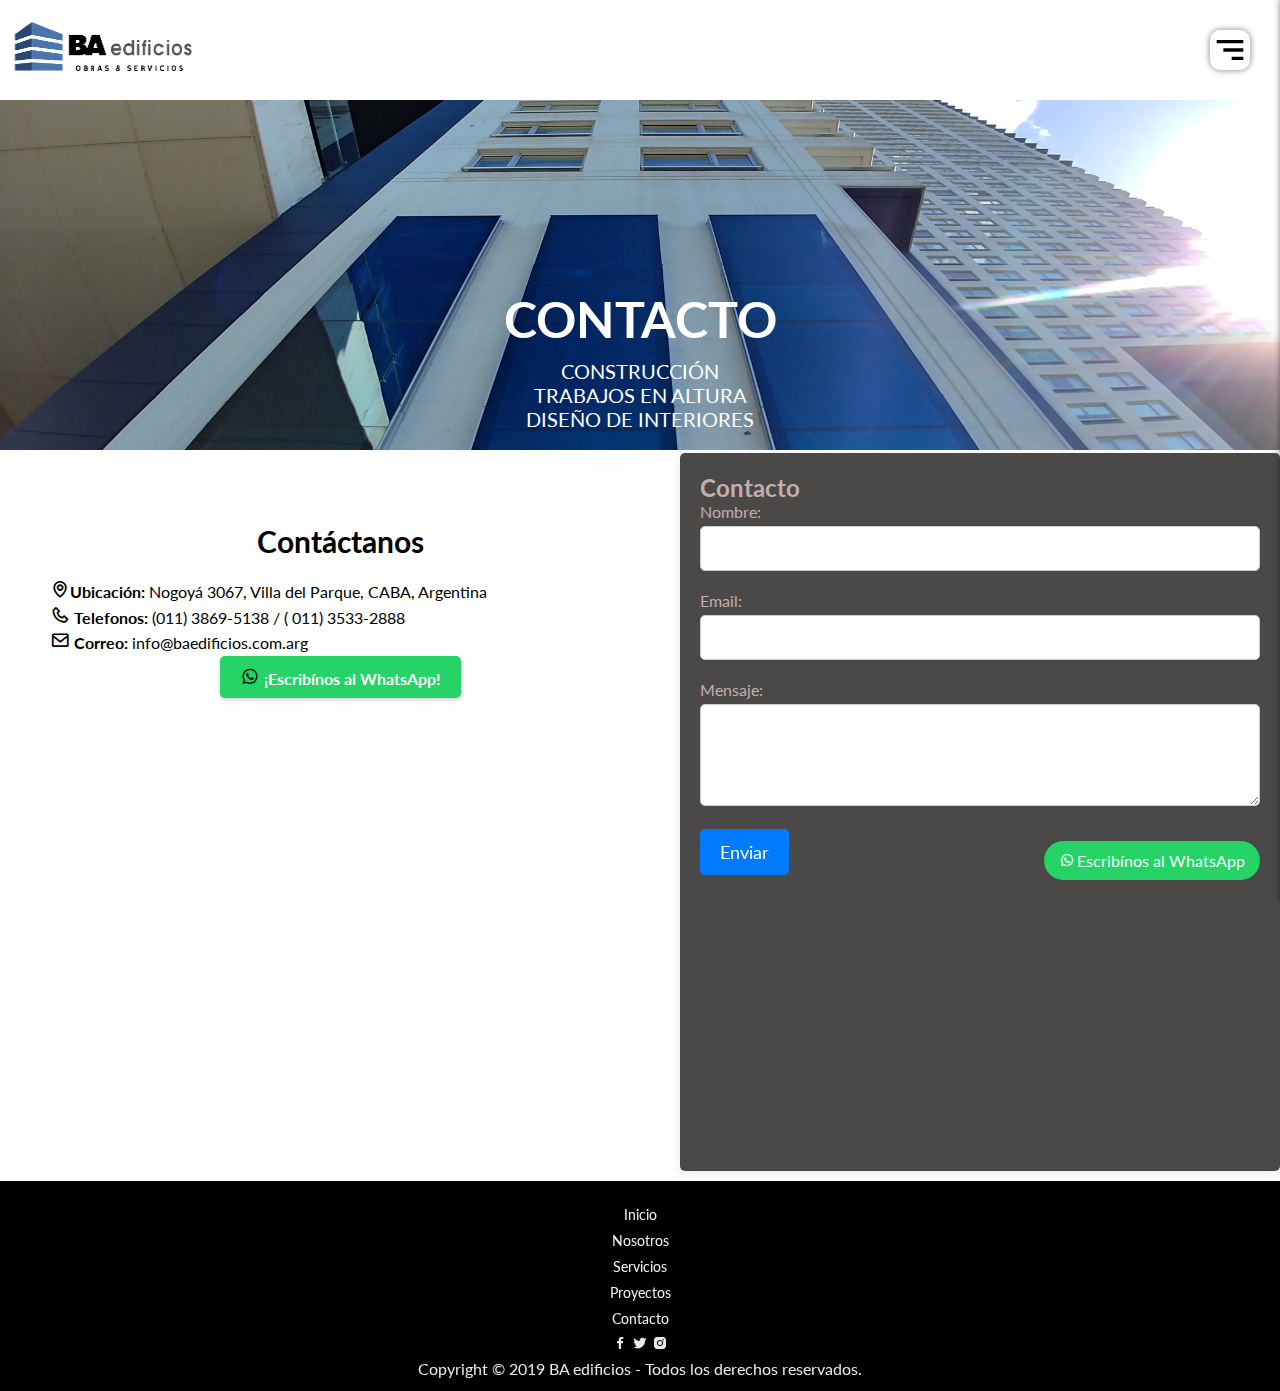
==== commit 00683d52: "cambios en contacto" ====
--- a/section/contacto.html
+++ b/section/contacto.html
@@ -44,15 +44,16 @@
   <section class="contacto">
     <div class="contacto-info">
       <h2>Contáctanos</h2>
-      <p>Copyright © 2019 BA edificios - Todos los derechos reservados.</p>
-      <p><strong><a href="https://goo.gl/maps/Mmrwckhm1JE9EHxn7"><i class='bx bx-map'></i></a>Ubicación:</strong> <span>Nogoya 3067</span>, Villa del Parque,
+
+      <p><strong><a href="https://goo.gl/maps/Mmrwckhm1JE9EHxn7"><i class='bx bx-map'></i></a>Ubicación:</strong>
+        <span>Nogoyá 3067</span>, Villa del Parque,
         CABA, Argentina</p>
-      <p><strong><a href=""><i class='bx bx-phone'></i></a> Telefonos:</strong> (011) 3869-5138 <br>
-        ( 011) 3533-2888</p>
-        <p><strong><a href="mailto:info@baedificios.com.arg"><i class='bx bx-envelope'></i></a>Correo:</strong>info@baedificios.com.arg
-        </p>
+      <p><strong><a href=""><i class='bx bx-phone'></i></a> Telefonos:</strong> (011) 3869-5138 / ( 011) 3533-2888</p>
+      <p><strong><a href="mailto:info@baedificios.com.arg"><i class='bx bx-envelope'></i></a> Correo:</strong>
+        info@baedificios.com.arg
+      </p>
       <div class="center">
-        <a class="whatsapp-button" href="https://api.whatsapp.com/send?phone=1234567890" target="_blank">
+        <a class="whatsapp-button" href="https://api.whatsapp.com/send?phone=541138695138" target="_blank">
           <i class='bx bxl-whatsapp'></i>
           ¡Escribínos al WhatsApp!
         </a>
@@ -60,23 +61,28 @@
 
 
       <div class="mapa">
-        <iframe src="https://www.google.com/maps/embed?pb=!1m18!1m12!1m3!1d3284.0650740034425!2d-58.49432462505077!3d-34.602515957433376!2m3!1f0!2f0!3f0!3m2!1i1024!2i768!4f13.1!3m3!1m2!1s0x95bcb624767c83b1%3A0xde9e885433ce9724!2sComuna%2011%2C%20Nogoy%C3%A1%203067%2C%20Buenos%20Aires!5e0!3m2!1ses!2sar!4v1691415182051!5m2!1ses!2sar" width="100%" height="400" style="border:0;" allowfullscreen="" loading="lazy" referrerpolicy="no-referrer-when-downgrade"></iframe>
-        
+        <iframe
+          src="https://www.google.com/maps/embed?pb=!1m18!1m12!1m3!1d3284.0650740034425!2d-58.49432462505077!3d-34.602515957433376!2m3!1f0!2f0!3f0!3m2!1i1024!2i768!4f13.1!3m3!1m2!1s0x95bcb624767c83b1%3A0xde9e885433ce9724!2sComuna%2011%2C%20Nogoy%C3%A1%203067%2C%20Buenos%20Aires!5e0!3m2!1ses!2sar!4v1691415182051!5m2!1ses!2sar"
+          width="100%" height="400" style="border:0;" allowfullscreen="" loading="lazy"
+          referrerpolicy="no-referrer-when-downgrade"></iframe>
+
       </div>
     </div>
     <div class="formulario">
       <h2>Contacto</h2>
-      <form action="../form.php" method="post">
+      <form action="https://formsubmit.co/info@baedificios.com.arg" method="post">
         <label for="nombre">Nombre:</label>
-        <input type="text" id="nombre" name="nombre" required>
+        <input type="text" name="nombre" required>
 
         <label for="email">Email:</label>
-        <input type="email" id="email" name="email" required>
+        <input type="email" name="email" required>
 
         <label for="mensaje">Mensaje:</label>
-        <textarea id="mensaje" name="mensaje" rows="4" required></textarea>
+        <textarea name="mensaje" rows="4" required></textarea>
 
         <button type="submit">Enviar</button>
+        <input type="hidden" name="_next" value="https">
+        <input type="hidden" name="_captcha" value="false">
       </form>
     </div>
 </body>
@@ -87,7 +93,7 @@
 </section>
 
 <section class="whatsapp">
-  <a href="https://api.whatsapp.com/send?phone=541165168689" class="whatsapp-float" target="_blank">
+  <a href="https://api.whatsapp.com/send?phone=541138695138" class="whatsapp-float" target="_blank">
     <i class='bx bxl-whatsapp'></i>Escribínos al WhatsApp</a>
 </section>
 
@@ -106,7 +112,7 @@
   <i class='bx bxl-facebook'></i>
   <i class='bx bxl-twitter'></i>
   <i class='bx bxl-instagram-alt'></i>
- 
+
   <p>Copyright © 2019 BA edificios - Todos los derechos reservados.</p>
 
 </footer>
--- a/css/style.css
+++ b/css/style.css
@@ -13,7 +13,7 @@
   left: 0;
   width: 100%;
   height: 90px;
-  background: #f2f2f2;
+  background: white;
   z-index: 1000;
 }
 
@@ -44,7 +44,7 @@
   width: 30vw;
   height: 100%;
   list-style: none;
-  background: #f2f2f2;
+  background: white;
   display: flex;
   flex-direction: column;
   justify-content: space-evenly;
@@ -115,7 +115,6 @@
   top: 0;
   left: 0;
   width: 50%;
-  /* Ajusta el ancho del degradado según tus preferencias */
   height: 100vh;
   background: linear-gradient(to right, rgba(5, 5, 5, 10), rgba(225, 225, 225, 0));
   z-index: 1;
@@ -127,7 +126,7 @@
   color: #f2f2f2;
   bottom: 350px;
   left: 20px;
-  text-align: center;
+  text-align: left;
   justify-content: left;
   font-weight: 5px;
   z-index: 1;
@@ -345,19 +344,19 @@
 .footer {
   background: #000;
   color: #e9e9e7;
-  height: 200px;
+  height: 210px;
   text-align: center;
   padding: 20px;
   justify-content: space-between;
   margin-top: 10px;
   list-style-type: none;
-  line-height: 20px;
+  line-height: 25px;
 
 }
 
 
 .footer a {
-  font-size: 20px;
+  font-size: 14px;
   color: #f2f2f2;
   text-decoration: none;
 
@@ -386,11 +385,30 @@
   left: 50%;
   transform: translate(-50%, -50%);
   color: white;
-  padding: 20px;
+  padding: 10px;
   text-align: center;
   font-size: 30px;
 
-}
+
+}
+
+
+.image-text h2 {
+  font-size: 50px;
+
+
+}
+
+
+.image-text p {
+  margin-top: 10px;
+  line-height: normal;
+  font-size: 20px;
+
+
+}
+
+
 
 .lista-servicios li {
   padding: 5px;
@@ -403,15 +421,15 @@
   display: flex;
   flex-wrap: wrap;
   align-items: center;
-  background: #f2f2f2;
+  background: white;
   border: 1px solid #c5aeae;
 
 }
 
 .image-services {
   flex: 1;
-  max-width: 70%;
-  height: 500px;
+  max-width: 30%;
+  height: 300px;
 
 
 
@@ -428,14 +446,16 @@
 .text-services h3 {
   text-align: center;
   margin-bottom: 20px;
-  font-weight: 100px;
+  font-weight: 150px;
+  text-transform: uppercase;
 }
 
 
 
 .text-services p {
   font-size: 1em;
-  word-spacing: normal;
+  word-spacing: 10px;
+  padding: 20px;
 }
 
 
@@ -542,15 +562,21 @@
 .contacto-info {
   flex: 1;
   padding: 20px;
-  margin: 10px;
+  margin: 30px;
   text-align: justify;
 }
 
 .contacto-info h2 {
   text-align: center;
   font-size: 30px;
-}
-
+  margin: 20px;
+}
+
+
+.contacto-info i {
+  color: black;
+  font-size: 20px;
+}
 
 .formulario {
   width: 600px;
@@ -640,18 +666,19 @@
 
 @media (max-width: 768px) {
 
+
+  .logo {
+    max-width: 170px;
+    min-height: 74px;
+
+
+  }
+
   .menu-navegacion {
     width: 40%;
     height: 50vh;
     padding: 20px;
 
-
-  }
-
-
-  .logo {
-    max-width: 180px;
-    min-height: 0px;
 
   }
 
@@ -723,20 +750,22 @@
 
   .footer a {
     font-size: 16px;
+    font-weight: 30px;
 
 
   }
 
   /*img portada de secciones */
+
   .image-text {
     position: absolute;
-    top: 245px;
+    top: 35%;
     left: 50%;
     transform: translate(-50%, -50%);
     color: white;
     padding: 10px;
     text-align: center;
-    font-size: 5px;
+    font-size: 20px;
   }
 
   .image-box img {
@@ -750,22 +779,15 @@
 
 
 
-  .image-text {
-    position: absolute;
-    top: 40%;
-    left: 50%;
-    transform: translate(-50%, -50%);
-    color: white;
-    padding: 10px;
-    text-align: center;
-    font-size: 20px;
-
-  }
-
+  .image-text h2 {
+    font-size: 40px;
+
+
+  }
 
   .image-text p {
-    padding: 10px;
-    font-size: 10px;
+    padding: 5px;
+    font-size: 15px;
 
   }
 
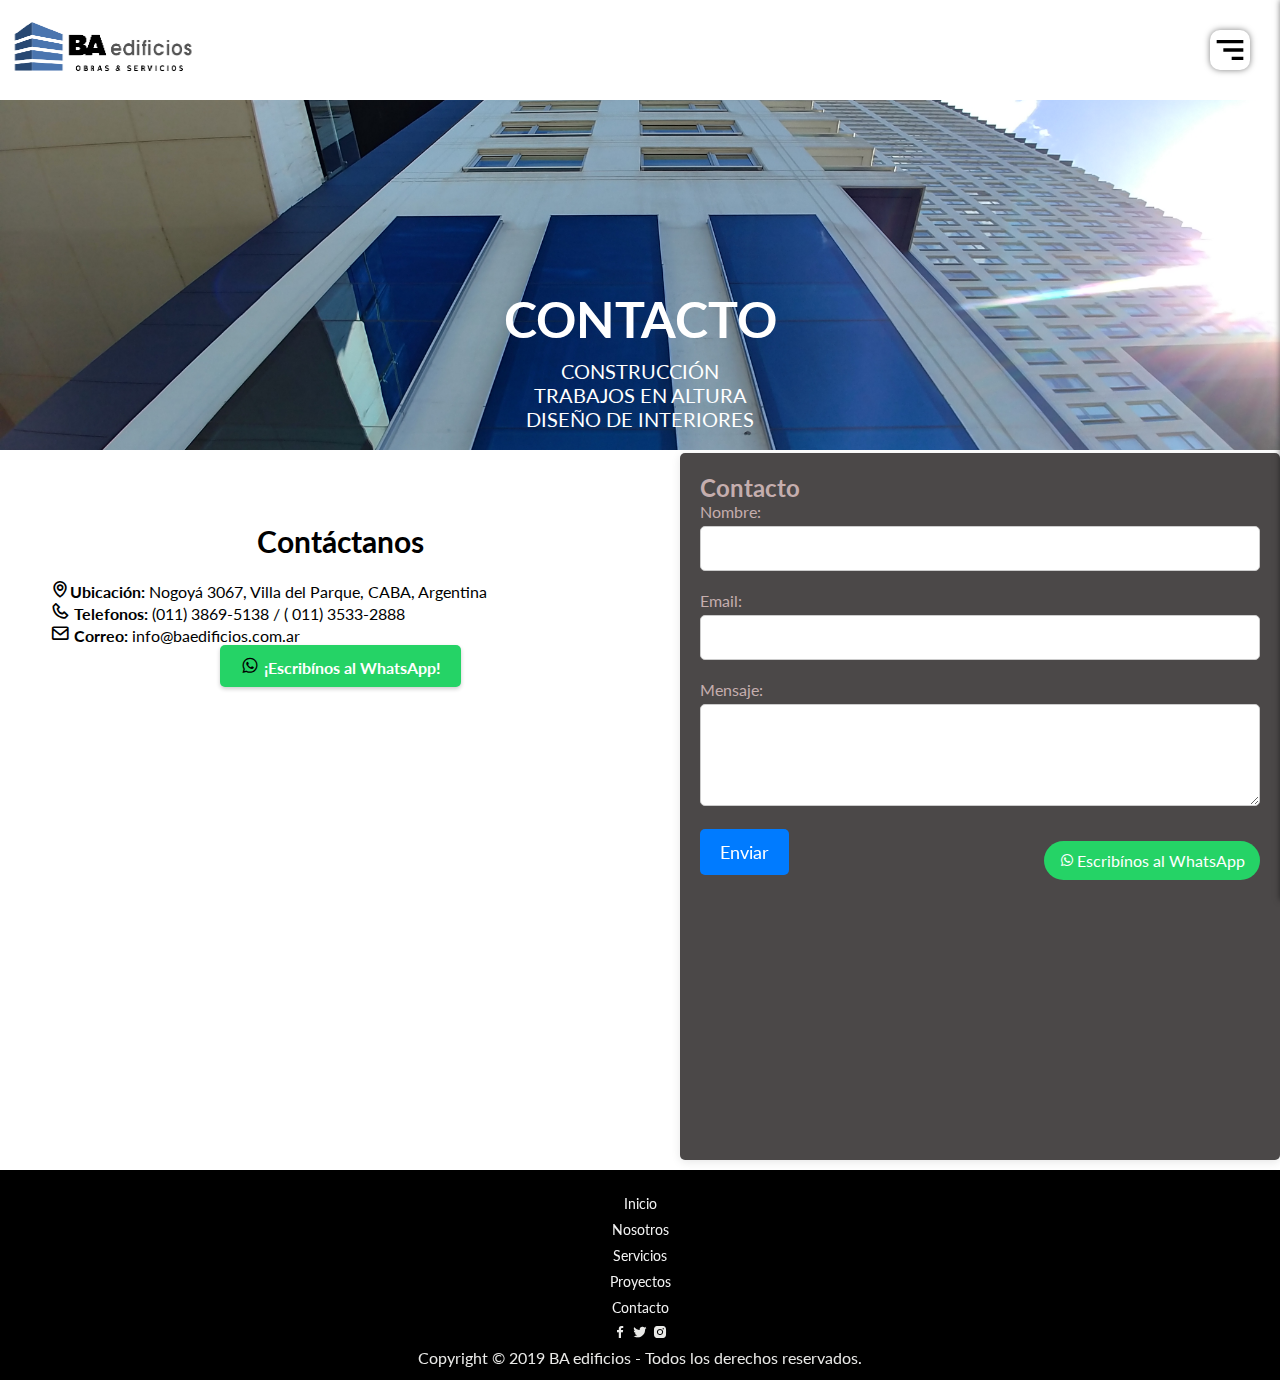
==== commit 66c25e5f: "correcion de correo" ====
--- a/section/contacto.html
+++ b/section/contacto.html
@@ -12,7 +12,7 @@
   <link rel="shortcut icon" href="../img/BN6-removebg-preview.png" type="image/x-icon">
   <link href='https://unpkg.com/boxicons@2.1.4/css/boxicons.min.css' rel='stylesheet'>
   <link rel="stylesheet" href="https://unpkg.com/swiper/swiper-bundle.min.css">
-  <title>BAedificios |Contacto</title>
+  <title>BAedificios | Contacto</title>
 </head>
 
 <body>
@@ -49,8 +49,8 @@
         <span>Nogoyá 3067</span>, Villa del Parque,
         CABA, Argentina</p>
       <p><strong><a href=""><i class='bx bx-phone'></i></a> Telefonos:</strong> (011) 3869-5138 / ( 011) 3533-2888</p>
-      <p><strong><a href="mailto:info@baedificios.com.arg"><i class='bx bx-envelope'></i></a> Correo:</strong>
-        info@baedificios.com.arg
+      <p><strong><a href="mailto:info@baedificios.com.ar"><i class='bx bx-envelope'></i></a> Correo:</strong>
+        info@baedificios.com.ar
       </p>
       <div class="center">
         <a class="whatsapp-button" href="https://api.whatsapp.com/send?phone=541138695138" target="_blank">
@@ -70,7 +70,7 @@
     </div>
     <div class="formulario">
       <h2>Contacto</h2>
-      <form action="https://formsubmit.co/info@baedificios.com.arg" method="post">
+      <form action="https://formsubmit.co/info@baedificios.com.ar" method="post">
         <label for="nombre">Nombre:</label>
         <input type="text" name="nombre" required>
 
--- a/css/style.css
+++ b/css/style.css
@@ -202,7 +202,7 @@
 }
 
 .card-body p {
-  text-align: justify;
+  text-align: left;
   margin-bottom: 10px;
   padding: 5px;
 
@@ -381,7 +381,7 @@
 
 .image-text {
   position: absolute;
-  top: 40%;
+  top:40%;
   left: 50%;
   transform: translate(-50%, -50%);
   color: white;
@@ -438,7 +438,7 @@
 .text-services {
   flex: 1;
   padding: 20px;
-  text-align: justify;
+  text-align:left;
   margin: 20px;
 
 }
@@ -454,8 +454,9 @@
 
 .text-services p {
   font-size: 1em;
-  word-spacing: 10px;
+  word-spacing: 2px;
   padding: 20px;
+  text-align: left;
 }
 
 
@@ -563,7 +564,7 @@
   flex: 1;
   padding: 20px;
   margin: 30px;
-  text-align: justify;
+  text-align:left;
 }
 
 .contacto-info h2 {
@@ -657,9 +658,6 @@
   margin-right: 5px;
 }
 
-p {
-  line-height: 1.6;
-}
 
 
 
@@ -759,7 +757,7 @@
 
   .image-text {
     position: absolute;
-    top: 35%;
+    top:350px;
     left: 50%;
     transform: translate(-50%, -50%);
     color: white;
@@ -792,8 +790,6 @@
   }
 
 
-
-
   /*servicios mq*/
 
   .galeria-grid-img {
@@ -806,7 +802,6 @@
 
 
 
-
   .img-galery {
 
     width: 300px;
